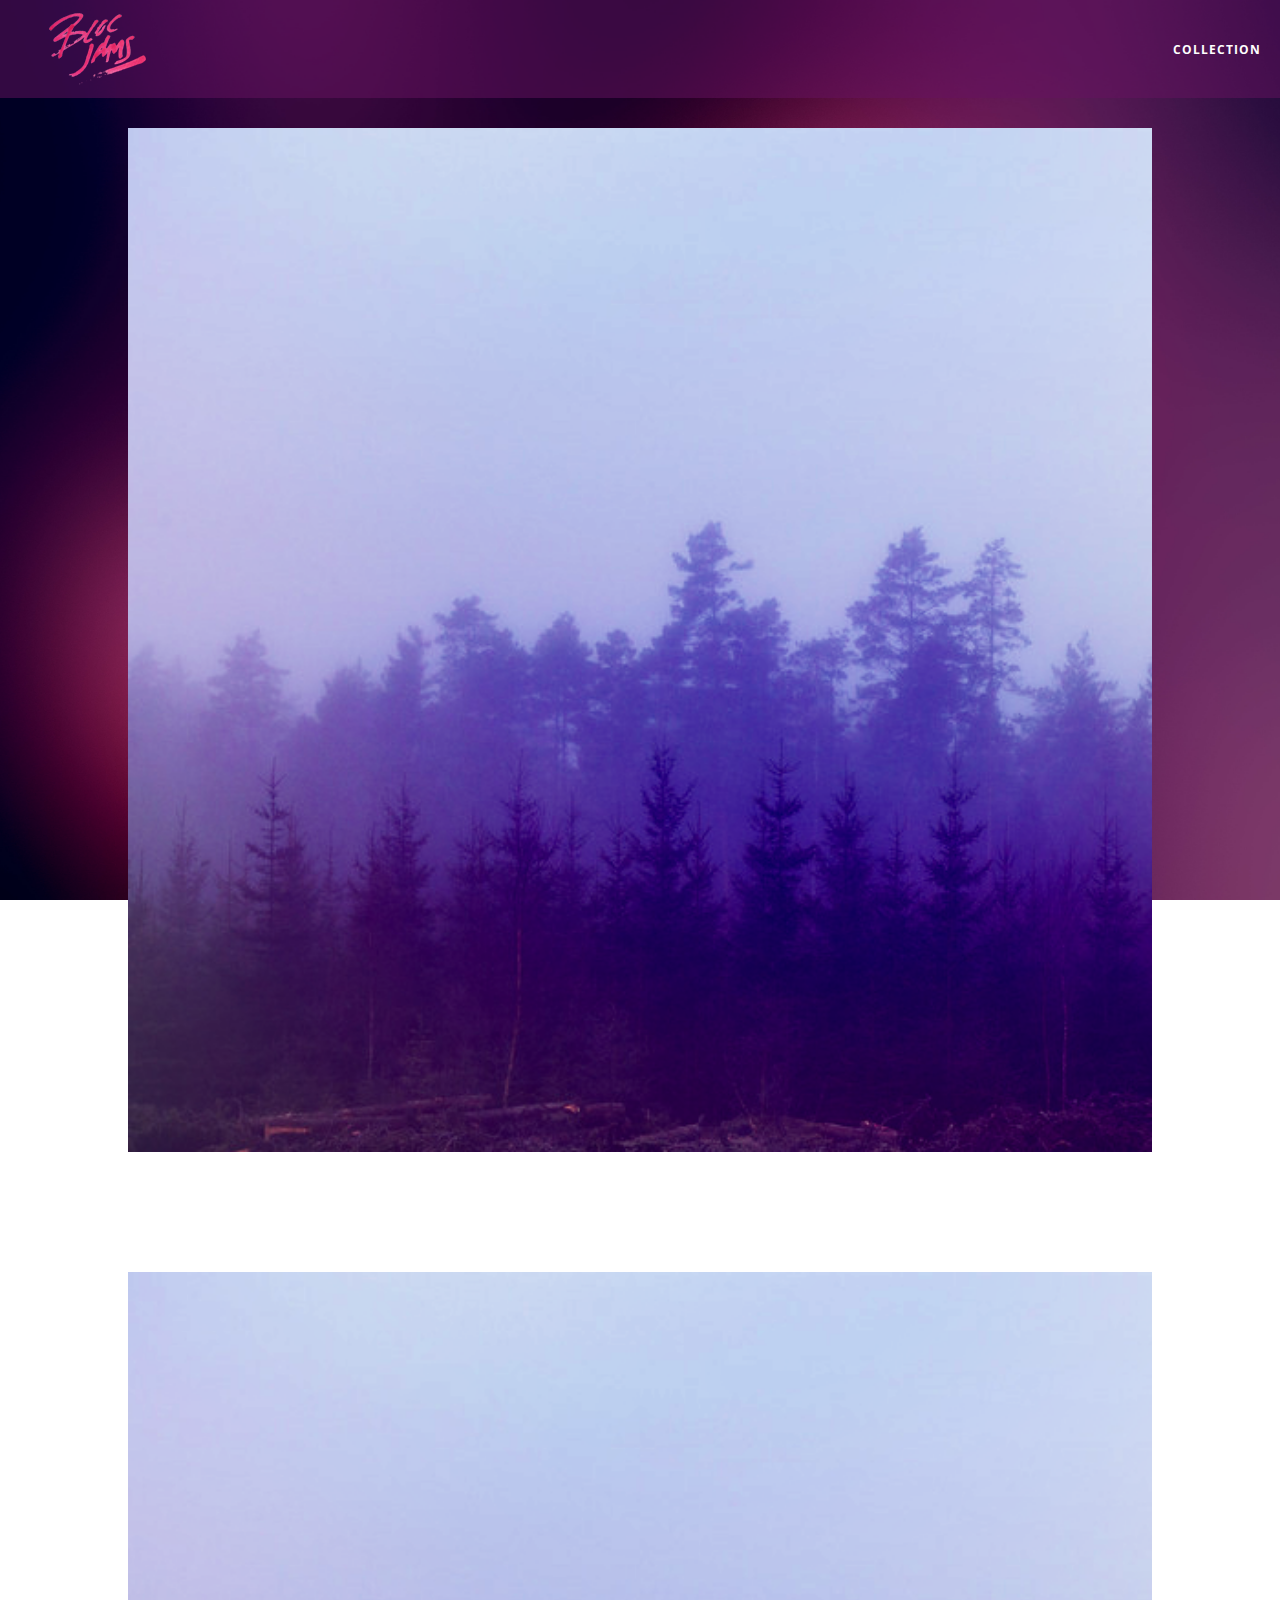
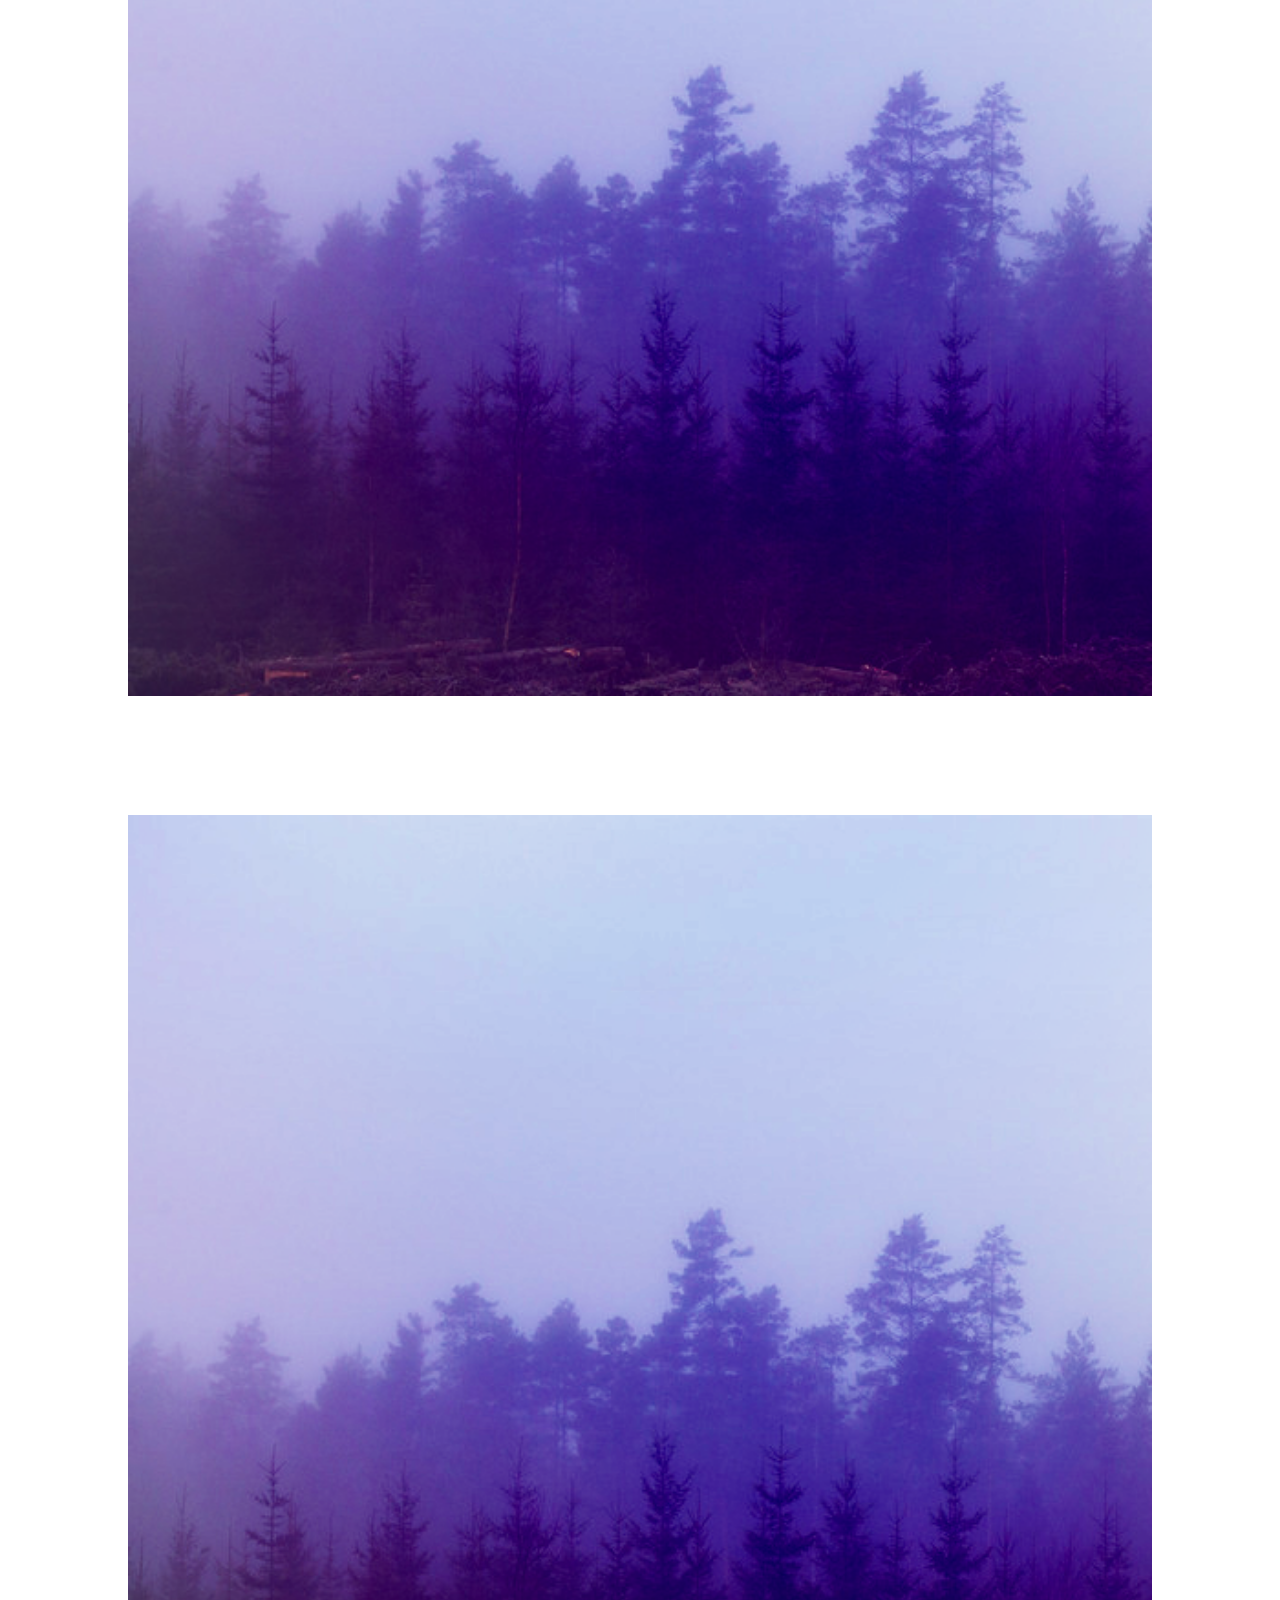
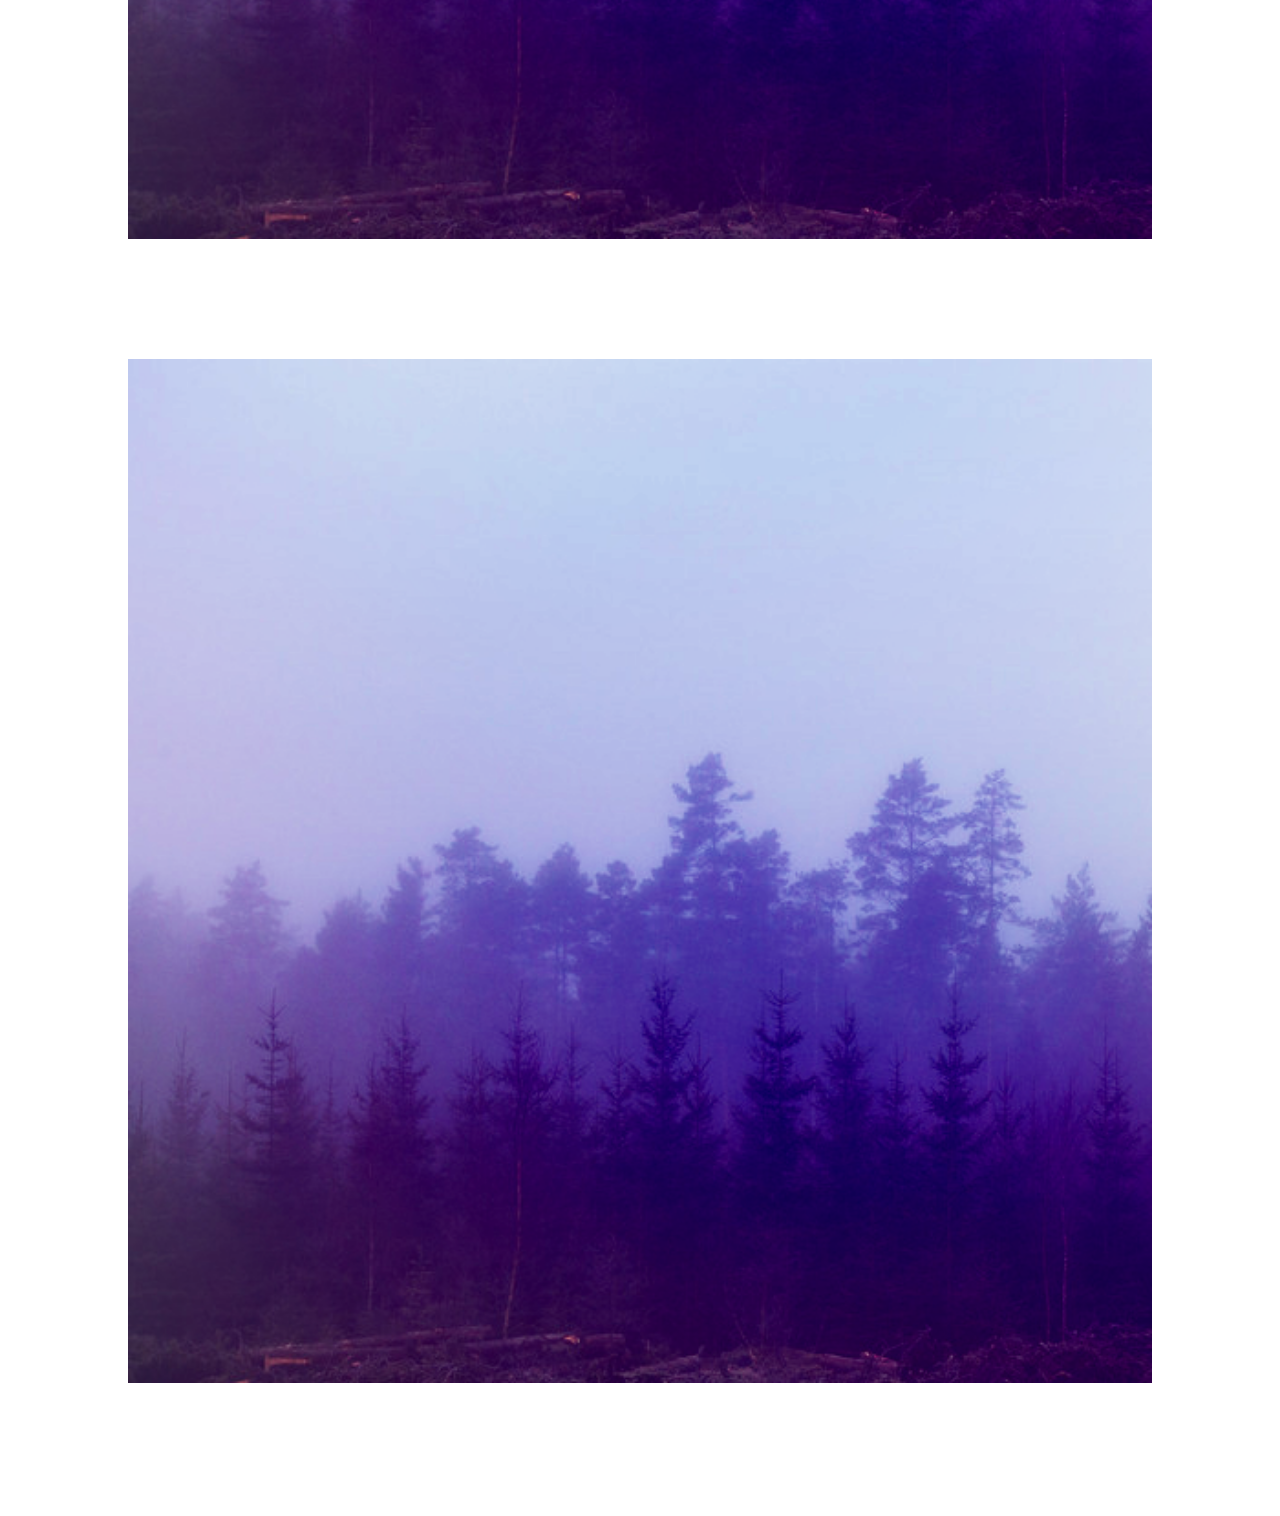
==== collection.html @ deab26b7 "temp" ====
<!DOCTYPE html>
<html>
    <head>
        <title>Bloc Jams</title>
        <meta name="viewport" content="width=device-width, initial-scale=1">
        <link rel="stylesheet" type="text/css" href="https://fonts.googleapis.com/css?family=Open+Sans:400,800,600,700,300">
        <link rel="stylesheet" type="text/css" href="https://code.ionicframework.com/ionicons/2.0.1/css/ionicons.min.css">
        <link rel="stylesheet" type="text/css" href="styles/normalize.css">
        <link rel="stylesheet" type="text/css" href="styles/main.css">
        <link rel="stylesheet" type="text/css" href="styles/collection.css">
    </head>
    <body class="collection">
      <nav class="navbar"> <!-- nav bar -->
    <a href="index.html" class="logo">
        <img src="assets/images/bloc_jams_logo.png" alt="bloc jams logo">
    </a>
    <div class="links-container">
        <a href="collection.html" class="navbar-link">collection</a>
    </div>
</nav>

     <section class="album-covers container clearfix">
         <div class="collection-album-container column fourth">
             <img src="assets/images/album_covers/01.png"/>
             <div class="collection-album-info caption">
                 <p>
                     <a class="album-name" href="#">The Colors</a>
                     <br/>
                     <a href="#">Pablo Picasso</a>
                     <br/>
                     X songs
                     <br/>
                 </p>
             </div>
         </div>
         <div class="collection-album-container column fourth">
             <img src="assets/images/album_covers/01.png"/>
             <div class="collection-album-info caption">
                 <p>
                     <a class="album-name" href="#">The Colors</a>
                     <br/>
                     <a href="#">Pablo Picasso</a>
                     <br/>
                     X songs
                     <br/>
                 </p>
             </div>
         </div>
         <div class="collection-album-container column fourth">
             <img src="assets/images/album_covers/01.png"/>
             <div class="collection-album-info caption">
                 <p>
                     <a class="album-name" href="#">The Colors</a>
                     <br/>
                     <a href="#">Pablo Picasso</a>
                     <br/>
                     X songs
                     <br/>
                 </p>
             </div>
         </div>
         <div class="collection-album-container column fourth">
             <img src="assets/images/album_covers/01.png"/>
             <div class="collection-album-info caption">
                 <p>
                     <a class="album-name" href="#">The Colors</a>
                     <br/>
                     <a href="#">Pablo Picasso</a>
                     <br/>
                     X songs
                     <br/>
                 </p>
             </div>
         </div>
     </section>
    </body>
</html>
---- styles/main.css ----
*, *:before, *:after {
    -moz-box-sizing: border-box;
    -webkit-box-sizing: border-box;
    box-sizing: border-box;
}

html {
    height: 100%;
    font-size: 100%;
}

body {
    font-family: 'Open Sans';
    color: white;
    min-height: 100%;
}

.navbar {
    position: relative;
    padding: 0.5rem;
    /* #1 */
    background-color: rgba(101,18,95,0.5);
    /* #2 */
    z-index: 1;
}

.navbar .logo {
    position: relative;
    left: 2rem;
    cursor: pointer;
}

.navbar .links-container {
    display: table;
    position: absolute;
    top: 0;
    right: 0;
    height: 100px;
    color: white;
}

.links-container .navbar-link {
    display: table-cell;
    position: relative;
    height: 100%;
    padding-left: 1rem;
    padding-right: 1rem;
    /* #3 */
    vertical-align: middle;
    color: white;
    font-size: 0.625rem;
    letter-spacing: 0.05rem;
    font-weight: 700;
    text-transform: uppercase;
    /* #4 */
    text-decoration: none;
    cursor: pointer;
}

  /* #5 */
.links-container .navbar-link:hover {
    color: rgb(233,50,117);
}

.links-container .navbar-link:active {
    background-color: rgb(255,255,255)
}

/* Medium and small screens (640px) */
@media (min-width: 640px) {
  html { font-size: 112%; }
}

/* Large screens (1024px) */
@media (min-width: 1024px) {
  html { font-size: 120%; }
}
.clearfix::after {
   content: ".";
   visibility: hidden;
   display: block;
   height: 0;
   clear: both;
}
---- styles/collection.css ----
body.collection {
    background-image: url(../assets/images/blurred_backgrounds/blur_bg_2.jpg);
    background-repeat: no-repeat;
    background-attachment: fixed;
    background-position: center center;
    background-size: cover;
}

.album-covers {
    position: relative;
}

.collection-album-container {
    position: relative;
    margin-top: 30px;
    margin-bottom: 20px;
    text-align: center;
}

.collection-album-container .caption {
    margin-top: 10px;
}

.collection-album-container .caption p {
    font-size: 1rem;
    font-weight: 300;
    color: rgba(255, 255, 255, 0.6);
}

.collection-album-container .caption p a {
    color: rgba(255, 255, 255, 0.6);
}

.collection-album-container .caption p a.album-name {
    color: white;
}

.collection-album-container img {
    width: 80%;
}
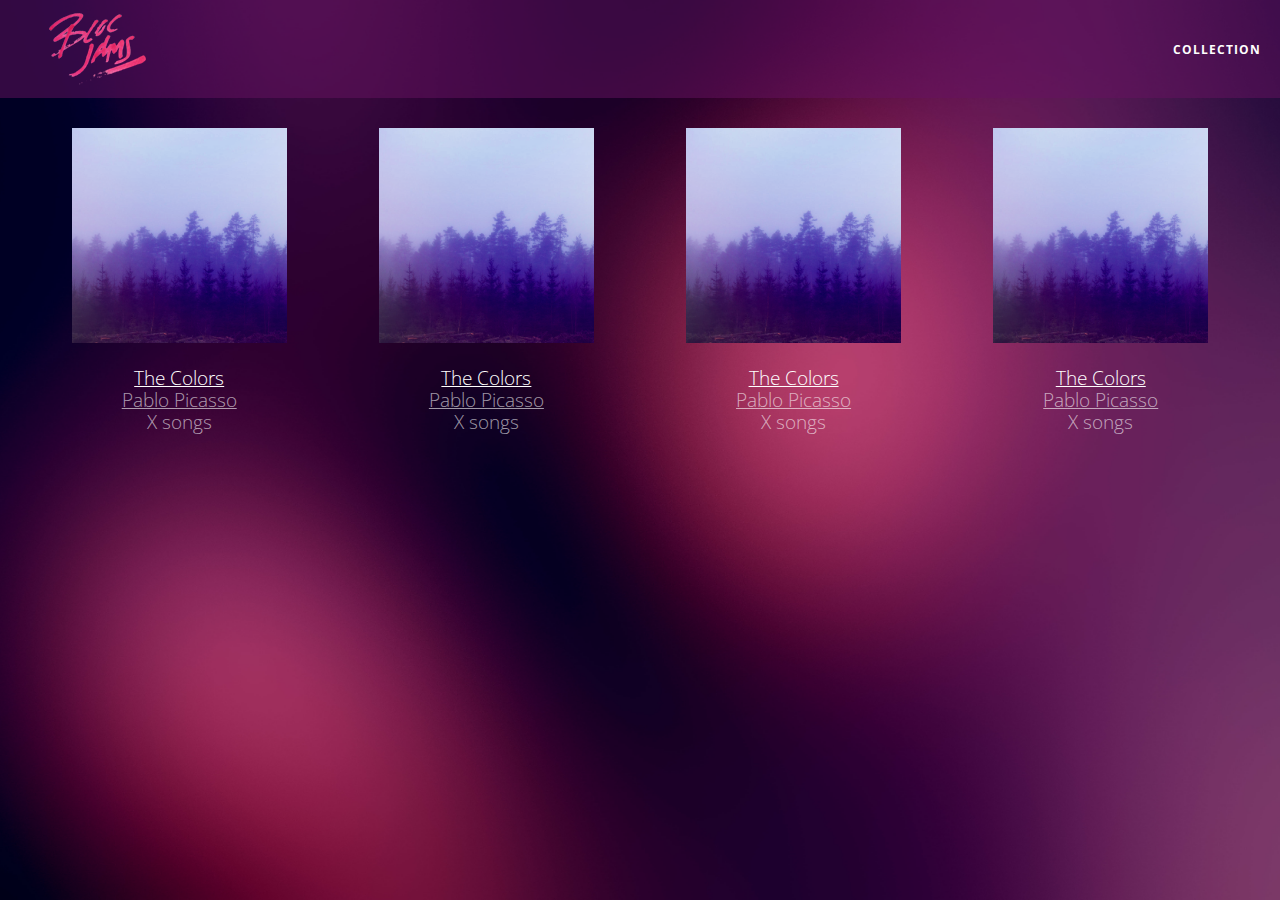
==== commit 08476d7e: "checkpoint 9: completed" ====
--- a/collection.html
+++ b/collection.html
@@ -24,10 +24,9 @@
              <img src="assets/images/album_covers/01.png"/>
              <div class="collection-album-info caption">
                  <p>
-                     <a class="album-name" href="#">The Colors</a>
-                     <br/>
-                     <a href="#">Pablo Picasso</a>
-                     <br/>
+                    <a class="album-name" href="album.html">The Colors</a>                     <br/>
+                    <a href="album.html">Pablo Picasso</a>
+                      <br/>
                      X songs
                      <br/>
                  </p>
--- a/styles/main.css
+++ b/styles/main.css
@@ -15,6 +15,10 @@
     min-height: 100%;
 }
 
+body.landing {
+    background-color: rgb(58,23,63); /* sets the background color to an RGB value (see below) */
+}
+
 .navbar {
     position: relative;
     padding: 0.5rem;
@@ -28,6 +32,58 @@
     position: relative;
     left: 2rem;
     cursor: pointer;
+}
+
+.hero-content {
+    position: relative; /* positioning will be explained in a resource */
+    min-height: 600px;  /* hero content element must be _at least_ 600 pixels */
+    background-image: url(../assets/images/bloc_jams_bg.jpg);
+    background-repeat: no-repeat;
+    background-position: center center;
+    background-size: cover;
+}
+.hero-content .hero-title {
+    position: absolute;             /* positioning will be explained in a resource */
+    top: 40%;                       /* positioning will be explained in a resource */
+    -webkit-transform: translateY(-50%);
+    -moz-transform: translateY(-50%);
+    -ms-transform: translateY(-50%);
+    transform: translateY(-50%);
+    width: 100%;                    /* makes sure the title inhabits the full width of its container */
+    text-align: center;             /* aligns text in the horizontal center of the element */
+    font-size: 4rem;                /* specifies the size of the font in root em units */
+    font-weight: 300;               /* makes the font thinner or lighter weight */
+    text-transform: uppercase;      /* transforms the text to be all uppercase lettering */
+    letter-spacing: 0.5rem;         /* puts 0.5 root ems worth of space between each letter */
+    text-shadow: 1px 1px 0px rgb(58,23,63); /* creates a shadow underneath the text for readability over the image */
+}
+
+.selling-points {
+    position: relative;
+    display: table;
+    width: 100%;
+    -webkit-box-sizing: border-box;
+    -moz-box-sizing: border-box;
+    box-sizing: border-box; /* we'll explain this in a resource */
+}
+
+.point {
+    display: table-cell;
+    position: relative;
+    width: 33.3%;
+    padding: 2rem;
+    text-align: center;
+}
+
+.point .point-title {
+    font-size: 1.25rem;
+}
+
+.ion-music-note,
+.ion-radio-waves,
+.ion-iphone {
+    color: rgb(233,50,117);
+    font-size: 5rem;
 }
 
 .navbar .links-container {
@@ -69,11 +125,42 @@
 /* Medium and small screens (640px) */
 @media (min-width: 640px) {
   html { font-size: 112%; }
+
+    .column {
+        float: left;
+        padding-left: 1rem;
+        padding-right: 1rem;
+    }
 }
 
+.column.full { width: 100%; }
+.column.two-thirds { width: 66.7%; }
+.column.half { width: 50%; }
+.column.third { width: 33.3%; }
+.column.fourth { width: 25%; }
+.column.flow-opposite { float: right; }
 /* Large screens (1024px) */
 @media (min-width: 1024px) {
   html { font-size: 120%; }
+  .column {
+         float: left;
+         padding-left: 1rem;
+         padding-right: 1rem;
+}
+
+    .column.full { width: 100%; }
+    .column.two-thirds { width: 66.7%; }
+    .column.half { width: 50%; }
+    .column.third { width: 33.3%; }
+    .column.fourth { width: 25%; }
+    .column.flow-opposite { float: right; }
+}
+.container {
+    margin: 0 auto;
+    max-width: 64rem;
+}
+.container.narrow {
+    max-width: 56rem;
 }
 .clearfix::after {
    content: ".";
